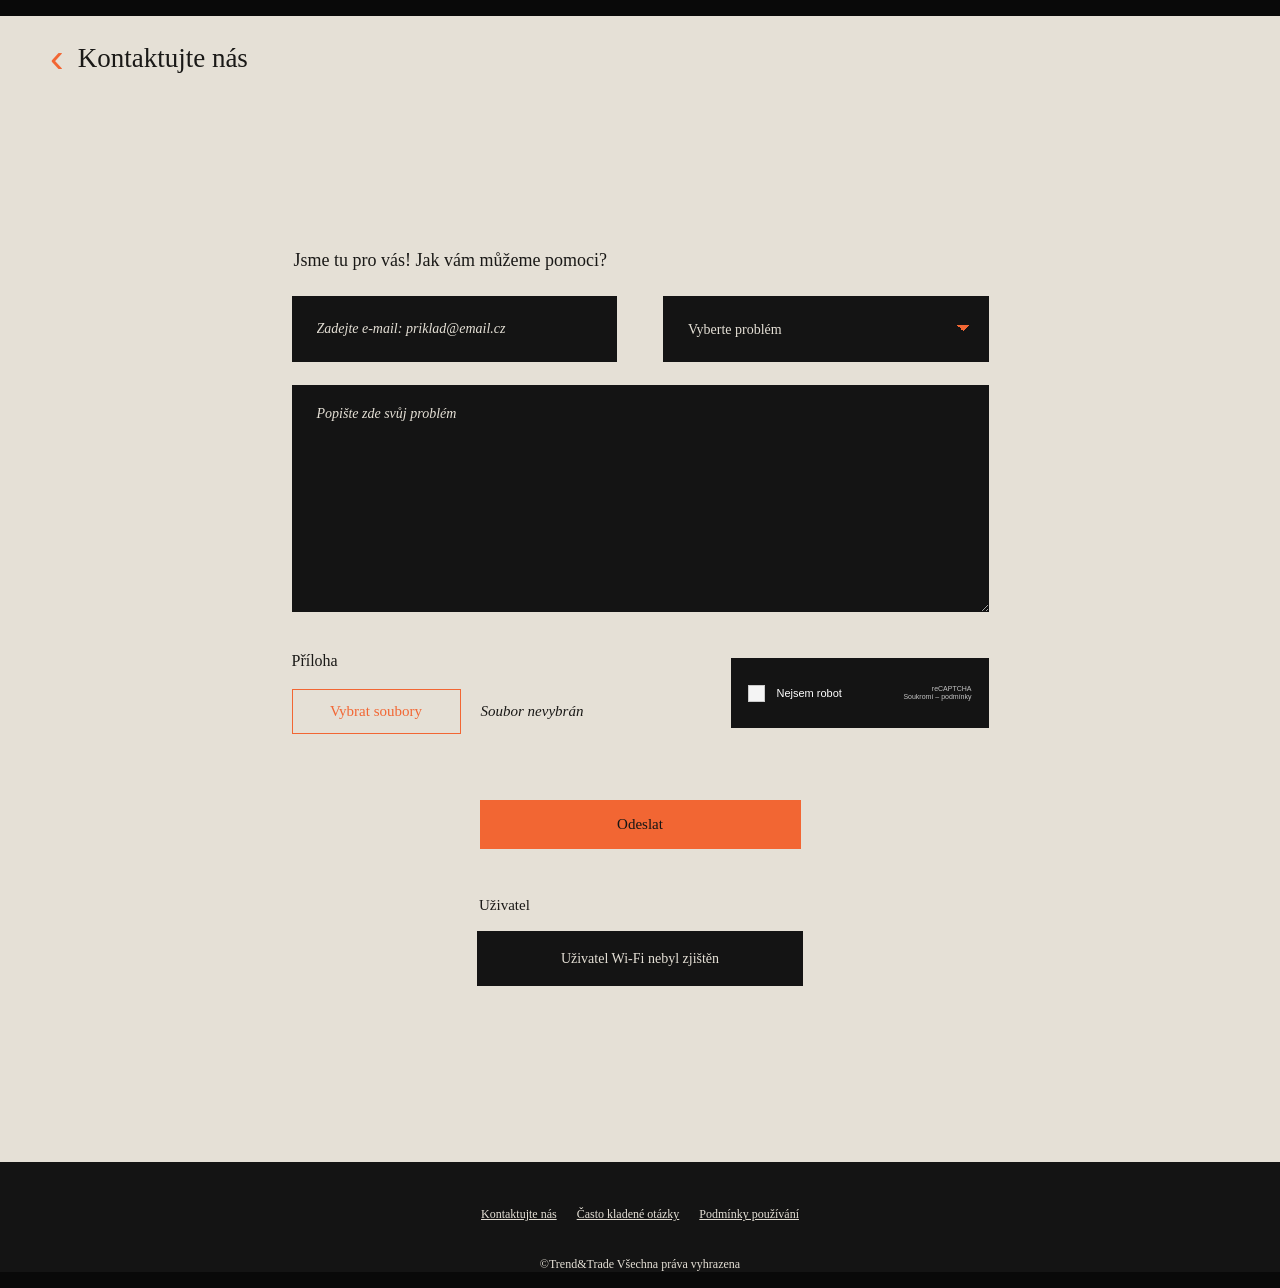
==== contact.html @ a78ac70b "Add files via upload" ====
<!doctype html>
<html lang="cs">
  <head>
    <meta charset="utf-8">
    <meta name="viewport" content="width=device-width, initial-scale=1">
    <meta name="theme-color" content="#141414">
    <meta name="robots" content="noindex,nofollow">
    <title>Kontaktujte nás | Trend &amp; Trade</title>
    <link rel="stylesheet" href="styles.css">
  </head>
  <body>
    <div class="tt-contact-page">
      <div class="tt-contact-top">
        <a class="tt-contact-back" href="index.html"><span>‹</span>Kontaktujte nás</a>
      </div>

      <form class="tt-contact-form" action="mailto:support@nextmove.digital" method="post" enctype="text/plain">
        <p>Jsme tu pro vás! Jak vám můžeme pomoci?</p>
        <div class="tt-contact-row">
          <label>
            <span class="sr-only">E-mail</span>
            <input class="tt-contact-field" type="email" name="email" placeholder="Zadejte e-mail: priklad@email.cz" required>
          </label>
          <label>
            <span class="sr-only">Vyberte problém</span>
            <select class="tt-contact-select" name="issue" required>
              <option value="" selected disabled>Vyberte problém</option>
              <option>Přístup ke službě</option>
              <option>Objednávka a platba</option>
              <option>Technický problém</option>
              <option>Jiné</option>
            </select>
          </label>
        </div>
        <label>
          <span class="sr-only">Popište svůj problém</span>
          <textarea class="tt-contact-message" name="message" placeholder="Popište zde svůj problém" required></textarea>
        </label>
        <div class="tt-contact-utility">
          <div class="tt-contact-attachment">
            <span>Příloha</span>
            <div class="tt-contact-file-row">
              <label class="tt-contact-file">Vybrat soubory<input type="file" name="attachment" aria-label="Vybrat soubor"></label>
              <span class="tt-contact-file-status">Soubor nevybrán</span>
            </div>
          </div>
          <!-- Replace this visual placeholder with the campaign's verified CAPTCHA provider before production. -->
          <div class="tt-contact-captcha" role="img" aria-label="Ověření proti spamu vyžaduje konfiguraci">
            <span class="tt-contact-captcha-box"></span><span>Nejsem robot</span><small>reCAPTCHA<br>Soukromí – podmínky</small>
          </div>
        </div>
        <button class="tt-contact-send" type="submit">Odeslat</button>
        <div class="tt-contact-user"><p>Uživatel</p><output>Uživatel Wi‑Fi nebyl zjištěn</output></div>
      </form>

      <footer class="site-footer">
        <div class="site-footer-bottom">
          <nav class="site-footer-menu" aria-label="Právní a kontaktní odkazy">
            <a href="contact.html">Kontaktujte nás</a>
            <a href="faq.html">Často kladené otázky</a>
            <a href="terms.html">Podmínky používání</a>
          </nav>
          <p class="site-footer-copyright">©Trend&amp;Trade Všechna práva vyhrazena</p>
        </div>
      </footer>
    </div>
  </body>
</html>
---- styles.css ----
:root {
  --page: #151515;
  --panel: #1e1e1e;
  --green: #00e448;
  --green-dark: #00bb38;
  --text: #f6f6f6;
  --muted: #d5d5d5;
}

* { box-sizing: border-box; }
.sr-only {
  position: absolute;
  width: 1px;
  height: 1px;
  padding: 0;
  margin: -1px;
  overflow: hidden;
  clip: rect(0, 0, 0, 0);
  white-space: nowrap;
  border: 0;
}
html { scroll-behavior: smooth; }
body {
  min-width: 320px;
  margin: 0;
  color: var(--text);
  background: #090909;
  font-family: Arial, Helvetica, sans-serif;
}

.page {
  width: min(100%, 430px);
  min-height: 100svh;
  margin: 0 auto;
  overflow: hidden;
  background: var(--page);
}

.hero {
  position: relative;
  min-height: 382px;
  padding: 12px 20px 30px;
  text-align: center;
  isolation: isolate;
  background: #181818 url("../IMG.png") center top / cover no-repeat;
}
.hero::after {
  position: absolute;
  z-index: -1;
  inset: 0;
  content: "";
  background: linear-gradient(180deg, rgb(0 0 0 / .08) 36%, rgb(20 20 20 / .24) 100%);
}
.brand {
  margin: 0;
  color: #fff;
  font-family: Georgia, "Times New Roman", serif;
  font-size: 22px;
  font-weight: 400;
}
.brand strong { color: #f36c37; font-weight: 400; }
.brand-logo {
  display: block;
  width: 51px;
  height: auto;
  margin: 0 auto;
}
.hero-copy {
  max-width: 290px;
  margin: 114px auto 0;
  font-size: 19px;
  font-weight: 700;
  line-height: 1.2;
}

.content { padding: 0 17px 16px; }
.intro {
  max-width: 260px;
  margin: -90px auto 18px;
  text-align: center;
  font-size: 17px;
  font-weight: 700;
  line-height: 1.2;
}
.cta {
  display: flex;
  align-items: center;
  justify-content: center;
  width: 100%;
  min-height: 56px;
  padding: 14px 24px;
  border: 0;
  border-radius: 999px;
  color: #fff;
  background: linear-gradient(135deg, #21d500, #00b937);
  box-shadow: 0 8px 18px rgb(0 194 55 / .24);
  font-size: 20px;
  font-weight: 800;
  letter-spacing: .01em;
  line-height: 1;
  text-decoration: none;
  -webkit-tap-highlight-color: transparent;
  animation: cta-breathe 3.2s ease-in-out infinite;
  will-change: transform, box-shadow;
}
.cta:hover { background: linear-gradient(135deg, #25e800, #00ca3c); }
.cta:focus-visible { outline: 3px solid #fff; outline-offset: 3px; }
.cta:active { transform: scale(.98); animation: none; }
@keyframes cta-breathe {
  0%, 100% { transform: translateY(0); box-shadow: 0 8px 18px rgb(0 194 55 / .24); }
  50% { transform: translateY(-2px); box-shadow: 0 11px 22px rgb(0 228 72 / .34); }
}
@media (prefers-reduced-motion: reduce) {
  html { scroll-behavior: auto; }
  .cta { animation: none; }
}

.price {
  margin: 29px 0 27px;
  color: #e0e0e0;
  text-align: center;
  font-size: 14px;
}
.sms-card {
  margin: 0 16px 25px;
  padding: 17px 20px 18px;
  border-radius: 4px;
  background: var(--panel);
  text-align: center;
  font-size: 14px;
  font-weight: 700;
  line-height: 1.45;
}
.sms-card p { margin: 0; }
.sms-keyword, .sms-number { color: var(--green); font-size: 24px; line-height: 1.25; }
.sms-number { margin-top: 2px !important; }
.legal-copy { color: var(--muted); font-size: 11px; line-height: 1.22; }
.legal-copy p { margin: 0 3px 13px; }
.legal-copy a { color: inherit; }

.site-footer {
  padding: 30px 0 0;
  color: #e5e0d6;
  background: #141414;
  font-family: Georgia, "Times New Roman", serif;
  font-size: 12px;
}
.site-footer-bottom {
  display: flex;
  flex-direction: column;
  align-items: center;
  padding: 0 30px;
  text-align: center;
}
.site-footer-menu { display: flex; justify-content: center; margin: 0 0 20px; white-space: nowrap; }
.site-footer-menu a {
  display: block;
  color: inherit;
  line-height: 45px;
  text-decoration: underline;
  text-underline-offset: 1px;
}
.site-footer-menu a + a { margin-left: 20px; }
.site-footer-menu a:hover, .site-footer-menu a:focus-visible { color: #f26633; }
.site-footer-menu a:focus-visible { outline: 2px solid #f26633; outline-offset: 2px; }
.site-footer-copyright { display: block; margin: 0; }

.legal-page { padding: 28px 22px 12px; }
.legal-page .brand { text-align: center; }
.legal-page h1 { margin: 30px 0 18px; font-size: 25px; line-height: 1.1; }
.legal-page h2 { margin: 24px 0 8px; font-size: 16px; }
.legal-page p, .legal-page li { color: var(--muted); font-size: 14px; line-height: 1.5; }
.legal-page ul { padding-left: 19px; }
.back-link { display: inline-block; margin-top: 6px; color: var(--green); font-size: 14px; font-weight: 700; }
.contact-list { margin: 0; padding: 0; list-style: none; }
.contact-list li { margin: 10px 0; }

@media (min-width: 431px) {
  body { padding: 16px 0; }
  .page { box-shadow: 0 0 42px rgb(0 0 0 / .45); }
}

@media (max-width: 430px) {
  .site-footer { font-size: 10px; }
  .site-footer-menu a + a { margin-left: 12px; }
}

/* Trend & Trade customer-care page */
.tt-care-page {
  width: 100%;
  min-height: 100svh;
  color: #1a1917;
  background: #e5e0d6;
  font-family: Georgia, "Times New Roman", serif;
}
.tt-header {
  position: relative;
  display: flex;
  align-items: center;
  justify-content: space-between;
  min-height: 74px;
  padding: 0 clamp(26px, 7vw, 90px);
  color: #e5e0d6;
  background: #141414;
}
.tt-wordmark { color: inherit; font-size: 19px; font-variant: small-caps; letter-spacing: .015em; text-decoration: none; }
.tt-wordmark em { color: #f26633; font-style: normal; }
.tt-nav { display: flex; align-items: center; gap: clamp(22px, 4vw, 62px); }
.tt-nav a { color: inherit; font-size: 16px; font-weight: 700; text-decoration: none; }
.tt-nav a:hover, .tt-nav a:focus-visible { color: #f26633; }
.tt-nav a:focus-visible, .tt-menu-toggle:focus-visible { outline: 2px solid #f26633; outline-offset: 4px; }
.tt-menu-toggle { display: none; padding: 8px 0 8px 12px; border: 0; color: inherit; background: transparent; font-size: 25px; line-height: 1; }
.tt-care-main { max-width: 1120px; margin: 0 auto; padding: clamp(58px, 8vw, 112px) clamp(26px, 7vw, 90px) 86px; }
.tt-care-kicker { margin: 0 0 18px; color: #f26633; font-family: Arial, Helvetica, sans-serif; font-size: 12px; font-weight: 700; letter-spacing: .11em; text-transform: uppercase; }
.tt-care-main h1 { max-width: 700px; margin: 0; font-size: clamp(47px, 7vw, 86px); font-weight: 400; letter-spacing: -.045em; line-height: .95; }
.tt-care-intro { max-width: 575px; margin: 30px 0 0; font-size: clamp(20px, 2.3vw, 29px); line-height: 1.25; }
.tt-care-grid { display: grid; grid-template-columns: 1.1fr .9fr; gap: 22px; margin-top: clamp(55px, 8vw, 92px); }
.tt-care-card { min-height: 258px; padding: clamp(28px, 4vw, 48px); background: #667542; color: #f4f1e9; }
.tt-care-card--dark { background: #141414; }
.tt-care-card h2 { margin: 0 0 18px; font-size: clamp(28px, 3vw, 41px); font-weight: 400; line-height: 1; }
.tt-care-card p { max-width: 470px; margin: 0; font-size: 17px; line-height: 1.4; }
.tt-care-card a { color: inherit; text-underline-offset: 3px; }
.tt-care-action { display: inline-block; margin-top: 28px; padding: 14px 24px; color: #1a1917 !important; background: #f26633; font-family: Arial, Helvetica, sans-serif; font-size: 13px; font-weight: 700; text-decoration: none; text-transform: uppercase; }
.tt-care-action:hover, .tt-care-action:focus-visible { color: #fff !important; background: #d95329; }
.tt-care-note { max-width: 670px; margin: 32px 0 0; color: #4e4a43; font-size: 15px; line-height: 1.45; }
.tt-care-details { max-width: 760px; margin-top: 70px; }
.tt-care-details section { padding: 28px 0; border-top: 1px solid rgb(26 25 23 / .24); }
.tt-care-details h2 { margin: 0 0 12px; font-size: clamp(25px, 3vw, 36px); font-weight: 400; line-height: 1.05; }
.tt-care-details p, .tt-care-details li { max-width: 700px; font-size: 17px; line-height: 1.5; }
.tt-care-details p { margin: 0; }
.tt-care-details ul { margin: 14px 0 0; padding-left: 22px; }
.tt-care-page .site-footer { font-family: Georgia, "Times New Roman", serif; }
.tt-article { max-width: 930px; margin: 0 auto; padding: clamp(58px, 8vw, 108px) clamp(26px, 7vw, 90px) 86px; }
.tt-article-kicker { margin: 0 0 18px; color: #f26633; font-family: Arial, Helvetica, sans-serif; font-size: 12px; font-weight: 700; letter-spacing: .11em; text-transform: uppercase; }
.tt-article h1 { max-width: 790px; margin: 0; font-size: clamp(47px, 7vw, 78px); font-weight: 400; letter-spacing: -.045em; line-height: .96; }
.tt-article-lead { max-width: 650px; margin: 30px 0 55px; font-size: clamp(20px, 2.2vw, 27px); line-height: 1.3; }
.tt-article section { max-width: 760px; padding: 28px 0; border-top: 1px solid rgb(26 25 23 / .24); }
.tt-article h2 { margin: 0 0 12px; font-size: clamp(25px, 3vw, 36px); font-weight: 400; line-height: 1.05; }
.tt-article p, .tt-article li { max-width: 700px; font-size: 17px; line-height: 1.5; }
.tt-article p { margin: 0; }
.tt-article p + p { margin-top: 16px; }
.tt-article ul { margin: 14px 0 0; padding-left: 22px; }
.tt-article a { color: inherit; text-underline-offset: 3px; }
.tt-faq-list { border-top: 1px solid rgb(26 25 23 / .24); }
.tt-faq-list details { padding: 20px 0; border-bottom: 1px solid rgb(26 25 23 / .24); }
.tt-faq-list summary { cursor: pointer; font-size: clamp(22px, 2.8vw, 32px); line-height: 1.15; }
.tt-faq-list details p { max-width: 680px; margin: 18px 0 0; }
.tt-terms-main { max-width: 1085px; margin: 0 auto; padding: 48px clamp(26px, 7vw, 90px) 96px; }
.tt-terms-back { display: inline-flex; align-items: center; gap: 17px; margin: 0 0 61px; color: #1a1917; font-size: 25px; line-height: 1; text-decoration: none; }
.tt-terms-back span { color: #f26633; font-family: Arial, Helvetica, sans-serif; font-size: 39px; font-weight: 400; line-height: .55; }
.tt-terms-document { max-width: 905px; margin: 0 auto; }
.tt-terms-document > h1 { margin: 0 0 20px; font-size: 16px; font-weight: 700; line-height: 1.25; }
.tt-terms-document > p { margin: 0; font-size: 15px; line-height: 1.45; }
.tt-terms-document section { margin-top: 56px; }
.tt-terms-document h2 { margin: 0 0 19px; font-size: 15px; font-weight: 700; line-height: 1.3; }
.tt-terms-document h3 { margin: 28px 0 14px; font-size: 15px; font-weight: 700; line-height: 1.3; }
.tt-terms-document section p, .tt-terms-document section li { max-width: 900px; margin: 0; font-size: 15px; line-height: 1.55; }
.tt-terms-document section p + p { margin-top: 19px; }
.tt-terms-document ul { margin: 18px 0 0; padding-left: 21px; }
.tt-terms-document a { color: #f26633; text-underline-offset: 3px; }
.tt-faq-main { max-width: 1085px; margin: 0 auto; padding: 48px clamp(26px, 7vw, 90px) 96px; }
.tt-faq-accordion { max-width: 517px; margin: 88px auto 0; }
.tt-faq-accordion details { margin-bottom: 10px; color: #e5e0d6; background: #141414; }
.tt-faq-accordion summary { display: flex; align-items: center; justify-content: space-between; min-height: 62px; padding: 14px 24px 14px 40px; cursor: pointer; font-size: 16px; line-height: 1.25; list-style: none; }
.tt-faq-accordion summary::-webkit-details-marker { display: none; }
.tt-faq-accordion summary::after { flex: 0 0 auto; margin-left: 22px; content: "+"; color: #fff; font-family: Arial, Helvetica, sans-serif; font-size: 27px; font-weight: 300; }
.tt-faq-accordion details[open] summary::after { content: "−"; }
.tt-faq-accordion p { margin: 0; padding: 0 40px 27px; color: #e5e0d6; font-size: 15px; line-height: 1.5; }
.tt-faq-accordion a { color: #f26633; text-underline-offset: 3px; }
.tt-contact-page { min-height: 100svh; color: #1a1917; background: #e5e0d6; font-family: Georgia, "Times New Roman", serif; }
.tt-contact-top { padding: 29px 50px 0; }
.tt-contact-back { display: inline-flex; align-items: center; gap: 14px; color: #1a1917; font-size: 27px; line-height: 1; text-decoration: none; }
.tt-contact-back span { color: #f26633; font-family: Arial, Helvetica, sans-serif; font-size: 41px; line-height: .55; }
.tt-contact-form { width: min(100% - 48px, 697px); margin: 174px auto 176px; }
.tt-contact-form > p { margin: 0 0 25px 2px; font-size: 18px; }
.tt-contact-row { display: grid; grid-template-columns: 1fr 1fr; gap: 46px; }
.tt-contact-field, .tt-contact-select, .tt-contact-message { width: 100%; border: 0; border-radius: 0; color: #e5e0d6; background: #141414; font-family: Georgia, "Times New Roman", serif; font-size: 14px; }
.tt-contact-field, .tt-contact-select { height: 66px; padding: 0 25px; }
.tt-contact-field::placeholder, .tt-contact-message::placeholder { color: #e5e0d6; opacity: 1; font-style: italic; }
.tt-contact-select { appearance: none; background-image: linear-gradient(45deg, transparent 50%, #f26633 50%), linear-gradient(135deg, #f26633 50%, transparent 50%); background-position: calc(100% - 25px) 29px, calc(100% - 19px) 29px; background-size: 7px 7px, 7px 7px; background-repeat: no-repeat; }
.tt-contact-message { display: block; min-height: 227px; margin-top: 23px; padding: 21px 25px; resize: vertical; }
.tt-contact-utility { display: flex; align-items: center; justify-content: space-between; gap: 34px; margin-top: 40px; }
.tt-contact-attachment { color: #1a1917; font-size: 16px; }
.tt-contact-file-row { display: flex; align-items: center; gap: 20px; margin-top: 19px; }
.tt-contact-file { display: inline-flex; align-items: center; justify-content: center; min-width: 169px; height: 45px; padding: 0 18px; border: 1px solid #f26633; color: #f26633; cursor: pointer; font-size: 15px; }
.tt-contact-file input { position: absolute; width: 1px; height: 1px; opacity: 0; pointer-events: none; }
.tt-contact-file-status { font-size: 15px; font-style: italic; white-space: nowrap; }
.tt-contact-captcha { display: flex; align-items: center; width: 258px; height: 70px; padding: 0 17px; color: #fff; background: #141414; font-family: Arial, Helvetica, sans-serif; font-size: 11px; }
.tt-contact-captcha-box { width: 17px; height: 17px; margin-right: 12px; border: 1px solid #c9c9c9; background: #f4f4f4; }
.tt-contact-captcha small { display: block; margin-left: auto; color: #c4c4c4; font-size: 7px; line-height: 1.2; text-align: right; }
.tt-contact-send { display: block; width: 321px; max-width: 100%; height: 49px; margin: 66px auto 48px; border: 0; color: #151515; background: #f26633; cursor: pointer; font-family: Georgia, "Times New Roman", serif; font-size: 15px; }
.tt-contact-send:hover, .tt-contact-send:focus-visible { color: #fff; background: #d95329; }
.tt-contact-user { width: 326px; max-width: 100%; margin: 0 auto; }
.tt-contact-user p { margin: 0 0 17px 2px; font-size: 15px; }
.tt-contact-user output { display: flex; align-items: center; justify-content: center; min-height: 55px; color: #e5e0d6; background: #141414; font-size: 14px; }
.tt-contact-page .site-footer { margin-top: 0; }

@media (max-width: 700px) {
  .tt-contact-top { padding: 27px 28px 0; }
  .tt-contact-back { font-size: 23px; }
  .tt-contact-form { width: min(100% - 48px, 520px); margin: 105px auto 88px; }
  .tt-contact-row { grid-template-columns: 1fr; gap: 16px; }
  .tt-contact-utility { align-items: flex-start; flex-direction: column; gap: 28px; }
  .tt-contact-captcha { width: 258px; }
  .tt-contact-send { margin-top: 54px; }
}

@media (max-width: 700px) {
  .tt-header { min-height: 52px; padding: 0 55px 0 118px; }
  .tt-wordmark { font-size: 16px; }
  .tt-menu-toggle { display: block; }
  .tt-nav { position: absolute; z-index: 2; top: 52px; right: 0; left: 0; display: none; flex-direction: column; align-items: stretch; gap: 0; padding: 10px 24px 20px; background: #141414; }
  .tt-header.is-open .tt-nav { display: flex; }
  .tt-nav a { padding: 12px 0; font-size: 15px; }
  .tt-care-main { padding: 58px 54px 64px; }
  .tt-care-grid { grid-template-columns: 1fr; gap: 0; margin-right: -54px; margin-left: -54px; }
  .tt-care-card { min-height: 0; padding: 42px 54px; }
  .tt-article { padding: 58px 54px 64px; }
  .tt-terms-main { padding: 50px 54px 72px; }
  .tt-terms-back { margin-bottom: 55px; font-size: 23px; }
  .tt-terms-document section { margin-top: 43px; }
  .tt-faq-main { padding: 50px 54px 72px; }
  .tt-faq-accordion { margin-top: 70px; }
  .tt-faq-accordion summary { min-height: 66px; padding: 14px 22px 14px 25px; font-size: 15px; }
  .tt-faq-accordion p { padding: 0 25px 24px; font-size: 14px; }
}
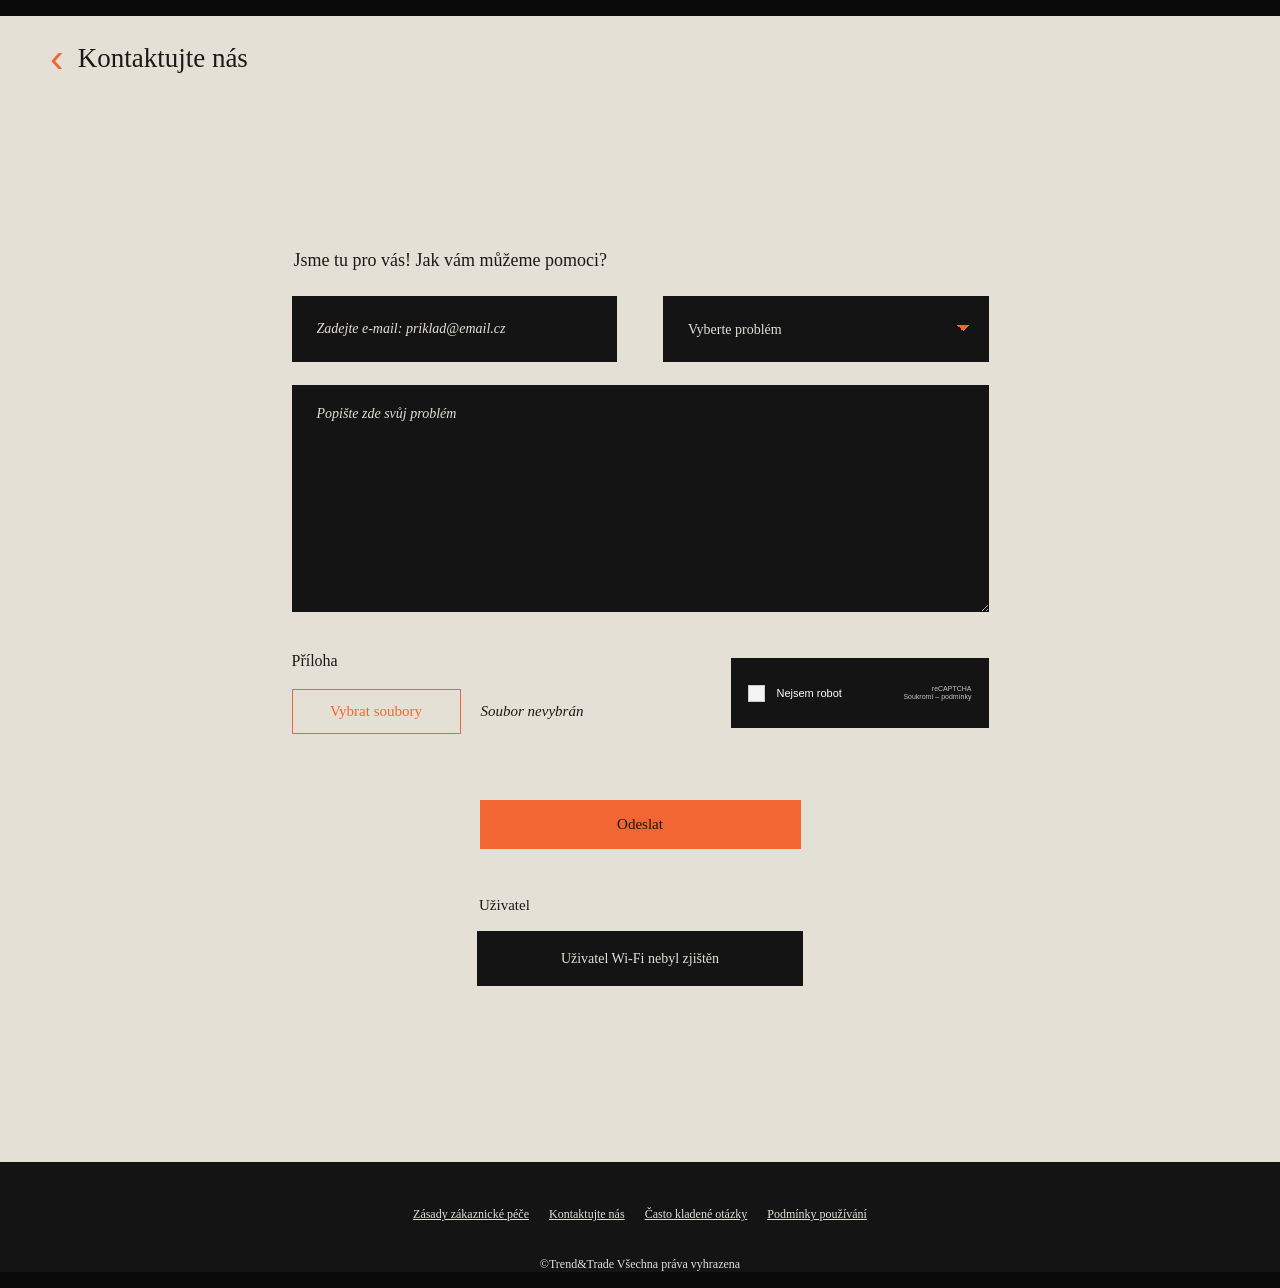
==== commit eb974eb1: "Add files via upload" ====
--- a/contact.html
+++ b/contact.html
@@ -56,6 +56,7 @@
       <footer class="site-footer">
         <div class="site-footer-bottom">
           <nav class="site-footer-menu" aria-label="Právní a kontaktní odkazy">
+            <a href="customer-care.html">Zásady zákaznické péče</a>
             <a href="contact.html">Kontaktujte nás</a>
             <a href="faq.html">Často kladené otázky</a>
             <a href="terms.html">Podmínky používání</a>
--- a/styles.css
+++ b/styles.css
@@ -42,7 +42,7 @@
   padding: 12px 20px 30px;
   text-align: center;
   isolation: isolate;
-  background: #181818 url("../IMG.png") center top / cover no-repeat;
+  background: #181818 url("assets/hero.png") center top / cover no-repeat;
 }
 .hero::after {
   position: absolute;
@@ -152,7 +152,7 @@
   padding: 0 30px;
   text-align: center;
 }
-.site-footer-menu { display: flex; justify-content: center; margin: 0 0 20px; white-space: nowrap; }
+.site-footer-menu { display: flex; flex-wrap: wrap; justify-content: center; margin: 0 0 20px; white-space: nowrap; }
 .site-footer-menu a {
   display: block;
   color: inherit;
@@ -181,8 +181,9 @@
 }
 
 @media (max-width: 430px) {
-  .site-footer { font-size: 10px; }
-  .site-footer-menu a + a { margin-left: 12px; }
+  .site-footer { font-size: 9px; }
+  .site-footer-menu { row-gap: 0; }
+  .site-footer-menu a + a { margin-left: 8px; }
 }
 
 /* Trend & Trade customer-care page */
